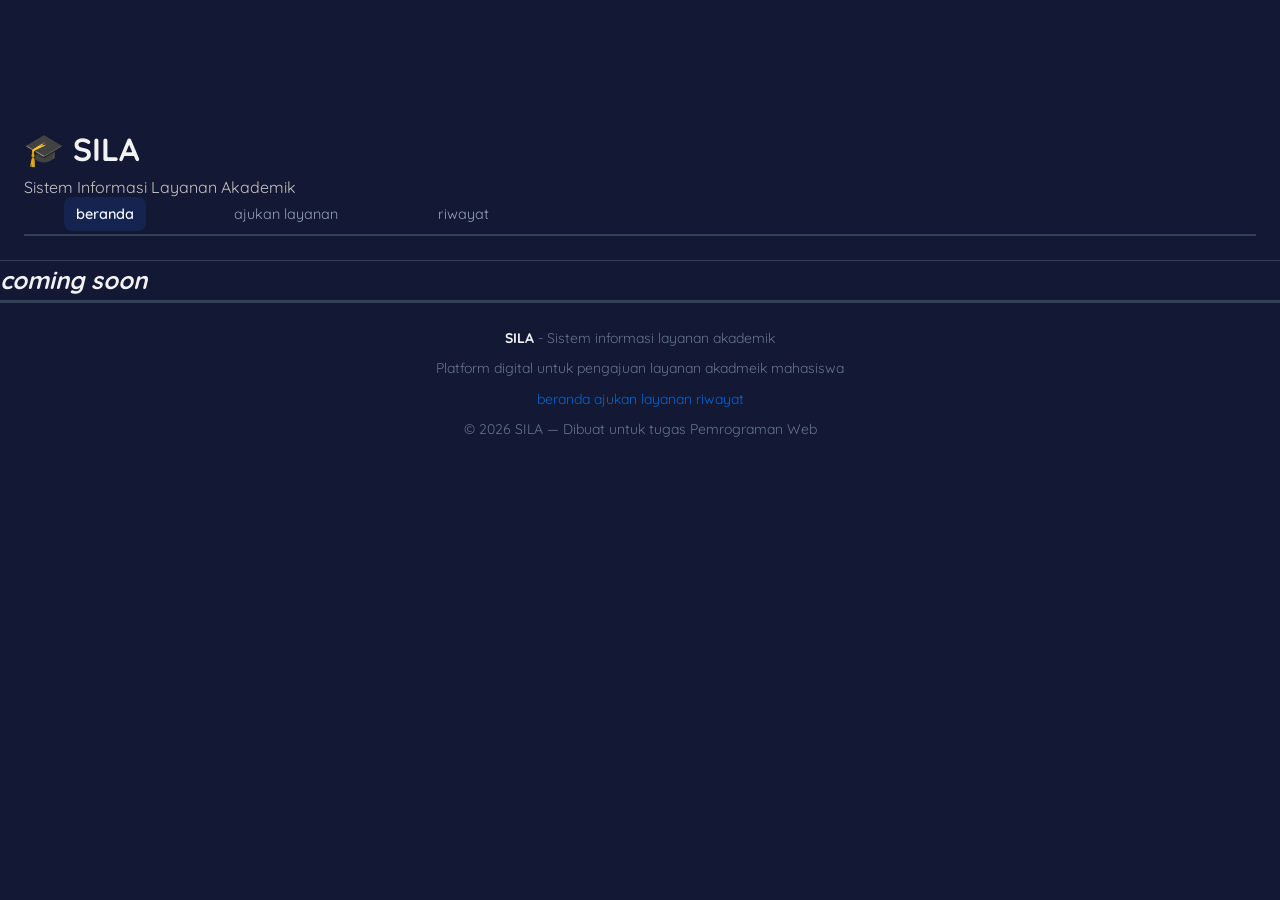
==== layanan.html @ 8dd59583 "set up awal:menambahkan html dan css" ====
<!DOCTYPE html>
<html lang="en">
<head>
    <meta charset="UTF-8">
    <meta name="viewport" content="width=device-width, initial-scale=1.0">
    <title>SILA — Sistem Informasi Layanan Akademik</title> 
    <link rel="stylesheet" href="css/style.css">
    <link rel="preconnect" href="https://fonts.googleapis.com">
    <link rel="preconnect" href="https://fonts.gstatic.com" crossorigin>
    <link href="https://fonts.googleapis.com/css2?family=Quicksand:wght@300..700&display=swap" rel="stylesheet">
</head>   
<body>
    <!-- header -->
      <header> 
        <h1>🎓 SILA</h1> 
        <p>Sistem Informasi Layanan Akademik</p> 
        <nav>
             <ul class="nav-menu">
                    <li><A href="index.html" class='active'>beranda</A></li>
                    <li><A href="layanan.html">ajukan layanan</A></li>
                    <li><A href="riwayat.html">riwayat</A></li>
                </ul>
        </nav> 
              <hr> <!-- Garis Mendatar --> 
    </header> 
                <!-- awal main -->
    <main>     
        <h2><em>coming soon</em></h2>
    </main>
    <hr>
    <!-- akhir main -->
     <footer>
        <p><b>SILA</b> - Sistem informasi layanan akademik</p>
        <p>Platform digital untuk pengajuan layanan akadmeik mahasiswa</p>
        <p>
             <A href="index.html">beranda</A>
            <A href="layanan.html">ajukan layanan</A>
            <A href="riwayat.html">riwayat</A>
        </p> 
        <p>&copy; 2026 SILA — Dibuat untuk tugas Pemrograman Web</p> 
     </footer>
</body>
</html>
---- css/style.css ----
/*pertemuan 1 */
/* reset dasar:menyaatan format default */
* {
   margin: 0;
   padding: 0;
   box-sizing: border-box;

}

body {
   background-color: #131834;
   color: rgb(196, 195, 195);
   padding-top: 100px;
}

/*mengatur judul dan sub judul*/
h1,
h2,
h3 {
   color: #f2f2f2;
}

/* LINK */
a {
   color: rgb(7, 100, 206);
   text-decoration: none;
}

/* KETIKA KURSOR DIARAHKAN KE LINK BERUBAH WARNA*/
a:hover {
   color: #93c5fd;
}

hr {
   border: none;
   border: 1px solid #334155;
}

/*p4 = css lanjutan */
/* atur font */
body {
   font-family: 'quicksand';
   line-height: 1.6;
}

/* ukuran dan ketebalan font tiap level heading  */
h1 {
   font-size: 2rem;
   font-weight: 700;
}

h2 {
   font-size: 1.5rem;
   font-weight: 700;
}

h3 {
   font-size: 1.1rem;
   font-weight: 700;
}

/*margin dan padding */
header {
   padding: 24px;
   border-bottom: 1px solid #334155;

}

.subtitle {
   color: rgb(4, 247, 166);
   font-size: 0, 87rem;
   margin-bottom: 12px;

}

nav a {
   margin-right: 50px;

}

nav a.active {
   color: rgb(234, 238, 243);
   font-weight: 600;
}

/* main */
.hero {
   padding: 48px;
   text-align: center;
}

.hero h2 {
   margin-bottom: 1.2rem;
   font-size: 1.75rem;
}

.hero p {
   color: #94a3b8;
   margin-bottom: 16px;
}

/*section */
.section {
   padding: 32px 24px;
   border: 1px solid #334155;

}

/* desk singkat dibawah section */
.section-desc {
   color: #94a3b8;
   margin-bottom: 16px;
}

/*card*/
.card {
   background-color: #14253d;
   padding: 16px;
   margin-bottom: 16px;
   border-radius: 10px;
   border: 1px solid #334155;
   transition: border 0.5s, color 0.3s, transform 0.4s;
   /*menambah sifat efek lambat */

}

.card:hover {
   border: 5px solid green;
   transform: translatex(-14px);
}

.card p {
   color: #94a3b8;
   font-size: 0.9rem;
}

/* list
 padding left =memberi ruang untuk bullet/number */

ul,
ol {
   padding-left: 24px;
}

li {
   margin-bottom: 8px;
   color: #94a3b8;
}

/*buat warna jadi lebih terang*/
li strong,
b,
span {
   color: #f1f5f9;
}

footer {
   padding: 24px;
   border-top: 1px solid #334155;
   text-align: center;
   font-size: 0.875rem;
   color: #64748b;
}

footer p {
   margin-bottom: 8px;
}

/* m05 page layout */
.container {
   max-width: 1000px;
   margin: 0 auto;
   padding: 0 24px;
}

.navbar {
   background-color: #112949;
   border-bottom: 4px solid #334155;
   padding: 16px 0;
   position: fixed;
   /*nempel dilayar ats*/
   width: 100%;
   left: 0;
   top: 0;
   z-index: 1000;
   /*memastikan selalu ada diatas lapisan */
}

.navbar-inner {
   display: flex;
   justify-content: space-between;
   /*membuat jarak konten agak jauhan */
   align-items: center;
}

nav a {
   margin-left: 16px;
   color: #94a3b8;
   font-size: 0.9rem;
}

nav a :hover nav a .active {
   color: #f1f5f9;
}

.logo {

   font-size: 1.25rem;
   font-weight: 700;
   color: #f1f5f9;
}

/* hero section */
.hero {
   padding: 64px 0;
   text-align: center;
}

.hero h1 {
   font-size: 2.25rem;
   margin-bottom: 16px;
}

/* hero buton */
.hero-button {
   display: flex;
   justify-content: center;
   gap: 15px;
   /* jarak antar tombol*/
}

.btn {
   display: inline-block;
   padding: 12px 24px;
   border-radius: 8px;
   font-size: 0.9rem;
   font-weight: 600;

}

.btn-primary {
   background-color: #2563eb;
   color: #f1f5f9;
}

.btn-outline {
   border: 1px solid #334155;
   color: #e2e8f0;

}

/* section layanan */
.grid-cards {
   display: grid;
   /*aktifkan grid */
   grid-template-columns: 1fr 1fr;
   gap: 15px;
   margin-top: 16px;
}

.badge {
   font-size: 0.75rem;
   font-weight: 600;
   color: #60a5fa;
   background-color: #a3ace142;
   padding: 2px 8px;
   border-radius: 4px;
}

.card {
   padding: 20px;
}

.card p {
   margin-bottom: 8px;
   font-size: 0.9rem;
}

.grid-step {
   display: flex;
   gap: 20px;
   margin-top: 16px;
}

.step {
   flex: 1;
   /* buat lebar sama rata */
   text-align: center;
   background-color: #242842;
   border: 1px solid #334155;
   border-radius: 12px;
   padding: 24px 16px;
}

.number {
   width: 40px;
   height: 40px;
   background-color: #2563eb;
   color: #fff;
   border-radius: 50%;
   display: flex;
   align-items: center;
   justify-content: center;
   margin: 0 auto 12px;
}

.step p {
   color: #94a3b8;
   font-size: 0.80rem;
}

.statistik-grid {
   display: flex;
   gap: 16px;

}

.statistik {
   flex: 1;
   text-align: center;
   justify-content: center;
   background-color: #242842;
   border: 1px solid #334155;
   border-radius: 5px;
}

.statistik-number {
   font-size: 2rem;
   font-weight: 700;
   color: #60a5fa;
}

.statistik-label {
   color: #94a3b8;
   font-size: 0.85rem;
   margin-top: 4px;
}

/*menu horizontal */
.nav-menu {
   list-style: none;
   /*menghilangkan bullets */
   display: flex;
   /*buat jdi sejajar */
   gap: 10px;
}

.nav-menu li a {
   font-size: 0, 9rem;
   padding: 8px 12px;
   border-radius: 8px;
   color: #94a3b8;
}

.nav-menu li a.active {
   color: #f1f5f9;
   font-weight: 600;
   background-color: rgba(37, 99, 235, 0.15);
}

/*menu hover ( diarahkan kursor)*/
.nav-menu li a:hover {
   color: #f1f5f9;
   background-color: rgba(225, 225, 225, 0.5);
}

/*nav footer*/
.footer-nav {
   list-style: none;
}

/*hamburger */
/*chechbox sembunyi */
.nav-Toggle {
   display: none;
}

.navToggleMenu {
   display: none;
   flex-direction: column;
   gap: 5px;
   cursor: pointer;
   padding: 4px;
}

.navToggleMenu span {
   display: block;
   width: 24px;
   height: 3px;
   background-color: #f1f5f9;
   border-radius: 2px;
}

/* media query: tampilan mobile */
/*max-widht <= 768px (tablet dan mobile)
pada layar kecil:
-ikon togel muncul
-menu brubah jadi vertikal */

@media (max-width: 768px) {
   .navbar-inner {
      flex-wrap: wrap;
      /*Izinkan elemen turun baris / bungkuss jika tidak muat*/
   }

   .navToggleMenu {
      display: flex;
      /* Memunculkan toggle menu di layar HP */
   }

   /*sembunyikan menu */

   nav {
      width: 100%;
      order: 3;
   }

   .nav-menu {
      display: none;
      flex-direction: column;
      /* Menu jadi vertikal */
      width: 100%;
      padding: 8px 0;
      border-top: 1px solid #334155;
      margin-top: 12px;
   }


   .nav-menu li a {
      display: block;
      padding: 10px 0;
      border-radius: 0;
   }

   .nav-Toggle:checked~nav .nav-menu {
      display: flex;
   }


   /*M07*/
   /* section hero */
   .hero h1 {
      font-size: 1, 5rem;
   }

   .hero p {
      font-size: 0.9rem;
   }

   .hero-button {
      flex-direction: column;

   }

   /* card */
   .grid-cards {
      grid-template-columns: 1fr;
   }

   .grid-step {
      flex-direction: column;
   }

   .statistik-grid {
      flex-direction: column;
   }

   .footer-inner {
      grid-template-columns: 1fr;
      gap: 24px;
   }

}

@media (max-widht:480px) {
   .hero h1 {
      font-size: 1rem;
   }

   .footer-nav {
      display: none;
   }
}

/* animasi */

@keyframes gayamasuk {
   from {
      opacity: 0;
      transform: translateY(20px);
   }

   to {
      opacity: 1;
      transform: translateY(0);
   }
}

.hero {
   animation: gayamasuk 0.6s ease;
}
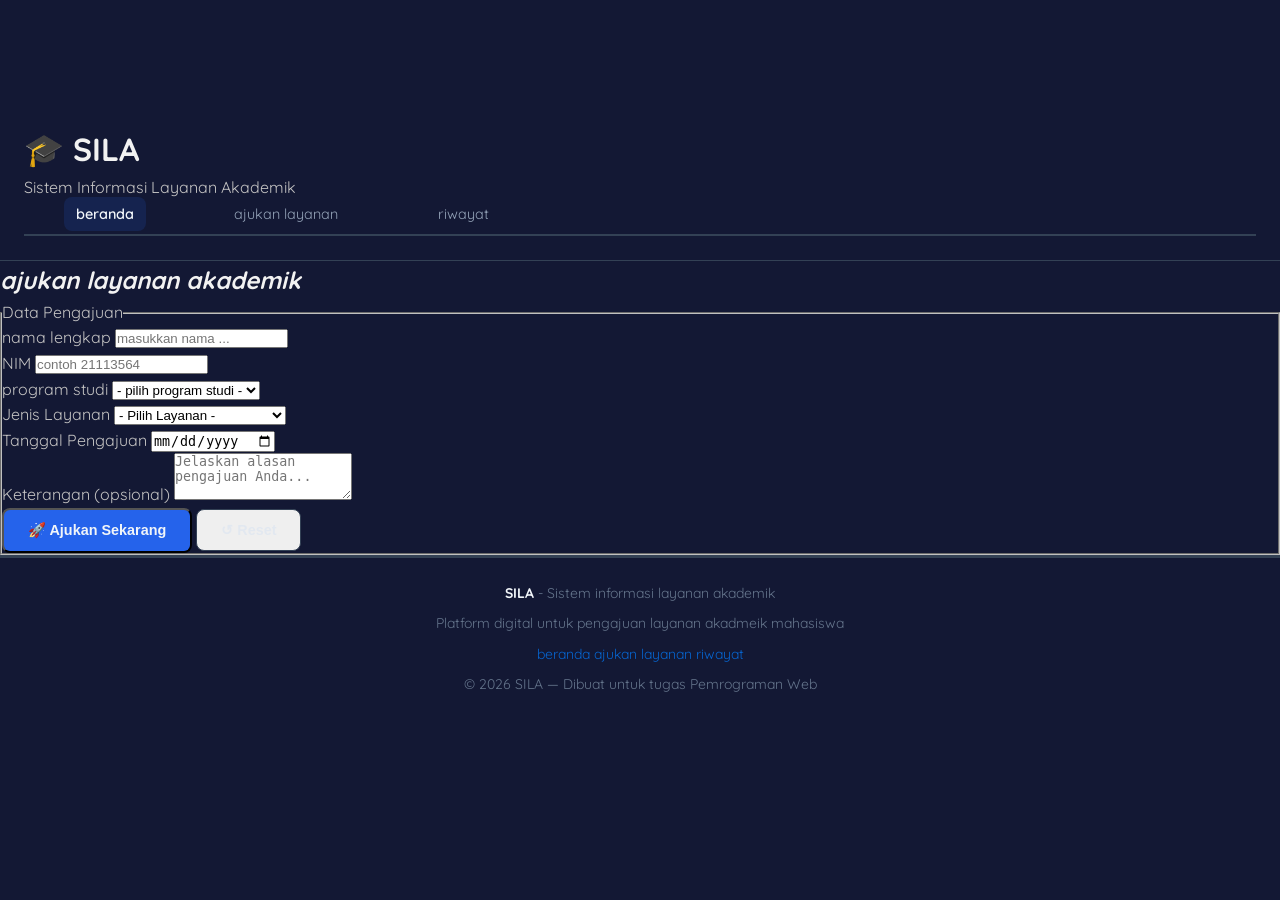
==== commit bfd2daf1: "keterangan" ====
--- a/layanan.html
+++ b/layanan.html
@@ -25,7 +25,64 @@
     </header> 
                 <!-- awal main -->
     <main>     
-        <h2><em>coming soon</em></h2>
+        <h2><em>ajukan layanan akademik</em></h2>
+        <form action="#" method="post" target="_self" class="form-card">
+             <fieldset> 
+                <legend>Data Pengajuan</legend>
+                 <!--nama  -->
+                 <div class="form-group">
+                    <label for="namalengkap">nama lengkap</label>
+                    <input type="text" id="namalegkap" name="namalengkap" placeholder="masukkan nama ...">
+                </div>
+                <!-- nim dan prodi -->
+                <div class="form-row">
+                 <!-- nim -->
+                 <div class="form-group">
+                    
+                     <label for="nim">NIM</label>
+                     <input type="text" id="nim" name="nim" placeholder="contoh 21113564" required>
+                 </div>
+                 <!-- prodi -->
+                  <div>
+                    <label for="prodi">program studi</label>
+                    <select id="prodi" name="prodi" required>
+                        <option value="">- pilih program studi -</option>
+                        <option value="sistem informasi">sistem informasi</option>
+                        <option value="tehnik informatika">tehnik informatika</option>
+                        <option value="manajemen">manajemen</option>
+                        <option value="akutansi ">akutansi</option>
+                    </select>
+                  </div>
+                  <!-- layanan dan tangal -->
+                   <div class="form-row">
+                    <!-- layanan -->
+                    <div class="form-group">
+                        <label for="layanan">Jenis Layanan</label> 
+                    <select id="layanan" name="layanan" required> 
+                        <option value="">- Pilih Layanan -</option> 
+                        <option value="SKA">SKA — Surat Aktif Kuliah</option> 
+                        <option value="CAK">CAK — Cuti Akademik</option> 
+                        <option value="TNM">TNM — Transkrip Nilai</option> 
+                        <option value="PDA">PDA — Perubahan Data</option> 
+                     </select>
+                        </div>
+                        <!-- tanggal -->
+                         <div class="form-group">
+                            <label for="tanggal">Tanggal Pengajuan</label> 
+                            <input type="date" id="tanggal" name="tanggal" required>
+                         </div>
+                         <!-- keterangan -->
+                        <div class="form-group"> 
+                            <label for="keterangan">Keterangan (opsional)</label> 
+                            <textarea id="keterangan" name="keterangan" rows="3" placeholder="Jelaskan alasan pengajuan Anda..."></textarea> 
+                        </div>
+                        <!-- tombol kiim dan reset -->
+                        <div class="form-actions"> 
+                            <input type="submit" name="submit" value="🚀 Ajukan Sekarang" class="btn btn-primary"></input> 
+                            <button type="reset" name="Reset" class="btn btn-outline">↺ Reset</button> 
+                        </div> 
+            </fieldset>
+        </form>
     </main>
     <hr>
     <!-- akhir main -->
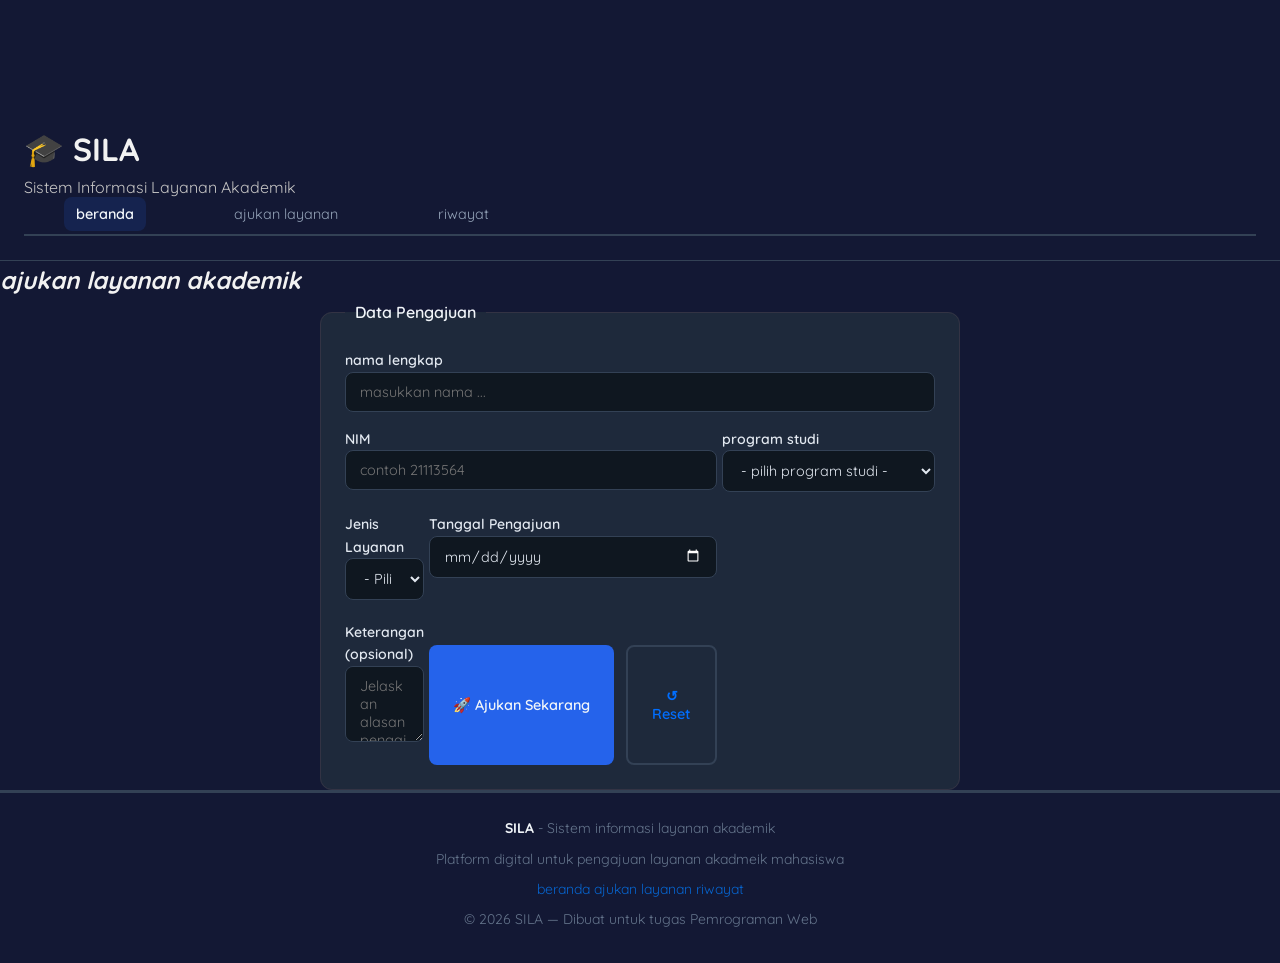
==== commit 4336ad19: "form css" ====
--- a/layanan.html
+++ b/layanan.html
@@ -43,7 +43,7 @@
                      <input type="text" id="nim" name="nim" placeholder="contoh 21113564" required>
                  </div>
                  <!-- prodi -->
-                  <div>
+                  <div class="form-group">
                     <label for="prodi">program studi</label>
                     <select id="prodi" name="prodi" required>
                         <option value="">- pilih program studi -</option>
--- a/css/style.css
+++ b/css/style.css
@@ -245,7 +245,7 @@
 
 .btn-outline {
    border: 1px solid #334155;
-   color: #e2e8f0;
+   color: #006eff;
 
 }
 
@@ -498,4 +498,93 @@
 
 .hero {
    animation: gayamasuk 0.6s ease;
-}+}
+
+
+
+/* M10 FORMS */
+.form-card{
+   max-width: 640px; /*lebar max */
+   margin: 0 auto;
+   /* ketengah */
+
+
+}
+
+fieldset{
+   border: 1px solid #334;
+   border-radius: 12px;
+   padding: 24px;
+   background-color: #1e293b;
+}
+
+legend{
+   font-weight: 600;
+   font-size: 1.1 rem;
+   color: #f1f5f9;
+   padding: 0 10px;
+}
+
+.form-group{
+   margin-bottom: 16px;
+   
+
+}
+.form-group label{
+   display: block;
+   font-size: 0.875rem;
+   font-weight: 600;
+   color: #e2e8f0;
+}
+
+/* input,select, textarea */
+.form-group input,
+.form-group select,
+.form-group textarea{
+   width: 100%;
+   padding: 10px 14px;
+   border: 1px solid #334155;
+   background-color: #0f1720;
+   color: #e2e8f0;
+   border-radius: 8px;
+   font-size: 0.9rem;
+   outline: none;
+   transition: border-color 0.3s;
+   font-family: inherit;
+}
+
+input[type="date"]{
+   color-scheme: dark;
+}
+
+.form-row{
+   display: grid;
+   grid-template-columns: 1fr 1fr;
+   gap: 5px;
+}
+
+.form-group input:focus,
+.form-group select:focus,
+.form-group textarea:focus{
+   border-color: #2f179b;
+}
+
+.form-group textarea{
+   resize:vertical ;
+}
+.form-actions{
+   display: flex;
+   gap: 12px;
+   margin-top: 24px;
+}
+
+.form-actions .btn{
+   cursor: pointer;
+   border: none;
+   font-family: inherit;
+}
+
+.form-actions .btn-outline{
+   border: 2px solid #334155;
+   background: none;
+}
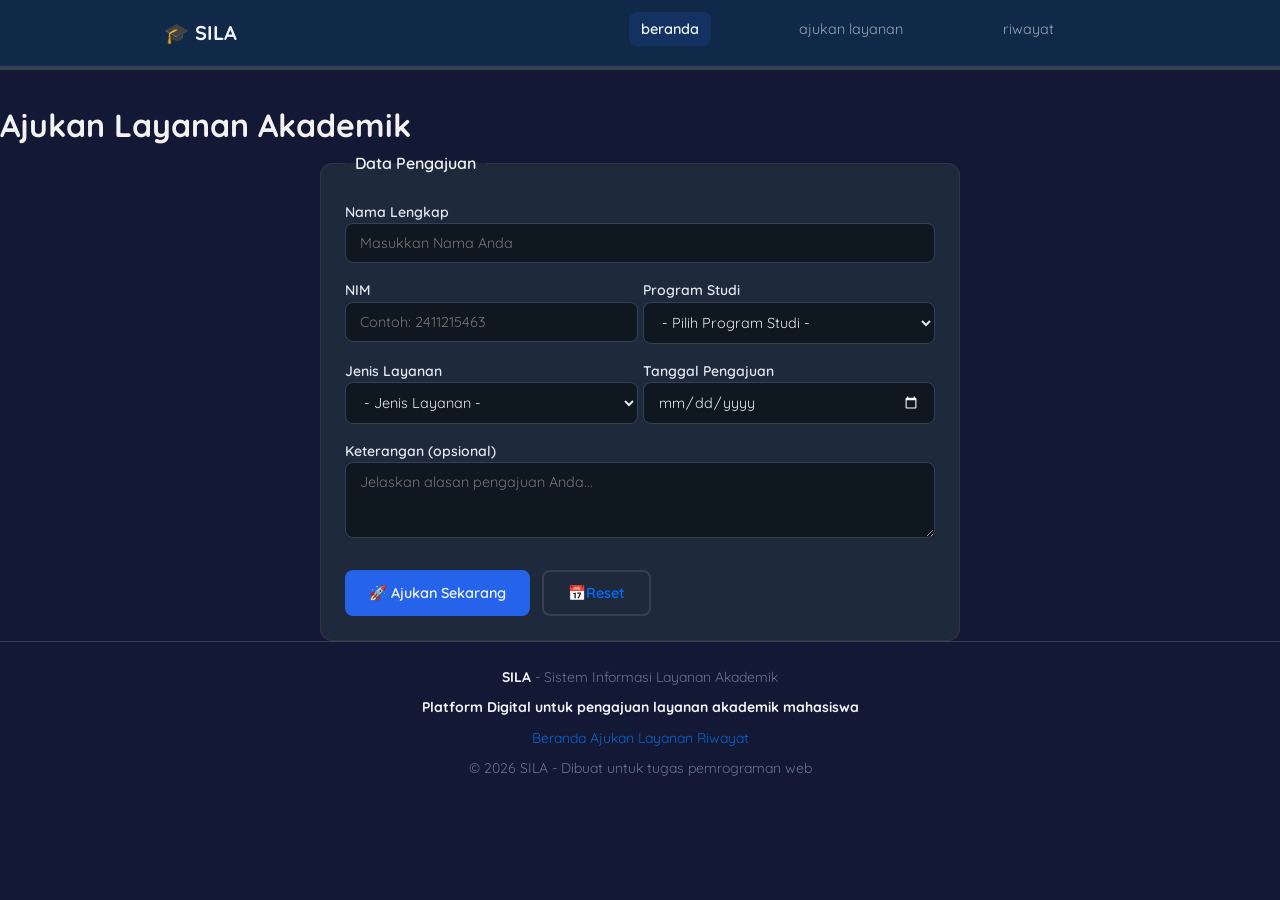
==== commit ce9ccbce: "js" ====
--- a/layanan.html
+++ b/layanan.html
@@ -1,100 +1,131 @@
 <!DOCTYPE html>
 <html lang="en">
+ 
 <head>
     <meta charset="UTF-8">
     <meta name="viewport" content="width=device-width, initial-scale=1.0">
-    <title>SILA — Sistem Informasi Layanan Akademik</title> 
+    <title>SILA - Sistem Informasi Layanan Akademik</title>
     <link rel="stylesheet" href="css/style.css">
     <link rel="preconnect" href="https://fonts.googleapis.com">
     <link rel="preconnect" href="https://fonts.gstatic.com" crossorigin>
     <link href="https://fonts.googleapis.com/css2?family=Quicksand:wght@300..700&display=swap" rel="stylesheet">
-</head>   
+</head>
+ 
 <body>
-    <!-- header -->
-      <header> 
-        <h1>🎓 SILA</h1> 
-        <p>Sistem Informasi Layanan Akademik</p> 
-        <nav>
-             <ul class="nav-menu">
+    <!-- Awal Header -->
+    <header class="navbar">
+        <div class="container navbar-inner">
+            <a href="index.html" class="logo">🎓 SILA </a>
+            <input type="checkbox" id="navToggle" class="nav-Toggle">
+            <label for="navToggle" class="navToggleMenu">
+                <span></span>
+                <span></span>
+                <span></span>
+            </label>
+            <nav>
+                <ul class="nav-menu">
                     <li><A href="index.html" class='active'>beranda</A></li>
                     <li><A href="layanan.html">ajukan layanan</A></li>
                     <li><A href="riwayat.html">riwayat</A></li>
                 </ul>
-        </nav> 
-              <hr> <!-- Garis Mendatar --> 
-    </header> 
-                <!-- awal main -->
-    <main>     
-        <h2><em>ajukan layanan akademik</em></h2>
-        <form action="#" method="post" target="_self" class="form-card">
-             <fieldset> 
+            </nav>
+
+        </div>
+    </header>
+    <!-- Akhir Header -->
+ 
+    <!-- Awal Main -->
+    <main>
+ 
+        <h1>Ajukan Layanan Akademik</h1>
+        <form action="#"  class="form-card" onsubmit="
+        validasiForm()">
+            <fieldset>
                 <legend>Data Pengajuan</legend>
-                 <!--nama  -->
-                 <div class="form-group">
-                    <label for="namalengkap">nama lengkap</label>
-                    <input type="text" id="namalegkap" name="namalengkap" placeholder="masukkan nama ...">
+ 
+ 
+                <!-- Nama -->
+                <div class="form-group">
+                    <label for="namalengkap">Nama Lengkap</label>
+                    <input type="text" id="namalengkap" name="namalengkap" placeholder="Masukkan Nama Anda" >
+ 
                 </div>
-                <!-- nim dan prodi -->
+ 
+                <!-- Nim dan Prodi -->
                 <div class="form-row">
-                 <!-- nim -->
-                 <div class="form-group">
-                    
-                     <label for="nim">NIM</label>
-                     <input type="text" id="nim" name="nim" placeholder="contoh 21113564" required>
-                 </div>
-                 <!-- prodi -->
-                  <div class="form-group">
-                    <label for="prodi">program studi</label>
-                    <select id="prodi" name="prodi" required>
-                        <option value="">- pilih program studi -</option>
-                        <option value="sistem informasi">sistem informasi</option>
-                        <option value="tehnik informatika">tehnik informatika</option>
-                        <option value="manajemen">manajemen</option>
-                        <option value="akutansi ">akutansi</option>
-                    </select>
-                  </div>
-                  <!-- layanan dan tangal -->
-                   <div class="form-row">
-                    <!-- layanan -->
+                    <!-- Nim -->
                     <div class="form-group">
-                        <label for="layanan">Jenis Layanan</label> 
-                    <select id="layanan" name="layanan" required> 
-                        <option value="">- Pilih Layanan -</option> 
-                        <option value="SKA">SKA — Surat Aktif Kuliah</option> 
-                        <option value="CAK">CAK — Cuti Akademik</option> 
-                        <option value="TNM">TNM — Transkrip Nilai</option> 
-                        <option value="PDA">PDA — Perubahan Data</option> 
-                     </select>
+                        <label for="Nim">NIM</label>
+                        <input type="text" id="nim" name="nim" placeholder="Contoh: 2411215463" >
+                    </div>
+ 
+                    <!-- prodi -->
+                    <div class="form-group">
+                        <label for="prodi">Program Studi</label>
+                        <select>
+                            <option value="">- Pilih Program Studi -</option>
+                            <option value="Sistem Informasi">Sistem Informasi</option>
+                            <option value="Teknik Informatika">Teknik Informatika</option>
+                            <option value="Teknologi Informasi">Teknologi Informasi</option>
+                            <option value="Manajemen">Manajemen</option>
+                            <option value="Akutansi">Akutansi</option>
+                        </select>
+                    </div>
+                </div>
+ 
+                <!-- layanan dan tanggal -->
+                <div class="form-row">
+ 
+                    <div class="form-group">
+                        <label for="layanan">Jenis Layanan</label>
+                        <select id="layanan" name="layanan" >
+                            <option value="">- Jenis Layanan -</option>
+                            <option value="SKA">Surat Aktif Sekolah</option>
+                            <option value="CAK">Cuti Akademik</option>
+                            <option value="TNM">Transkip Akademik</option>
+                            <option value="PDA">Perubahan Data</option>
+                        </select>
+                    </div>
+ 
+                        <div class="form-group">
+                            <label for="tanggal">Tanggal Pengajuan</label>
+                            <input type="date" id="tanggal" name="tanggal" >
                         </div>
-                        <!-- tanggal -->
-                         <div class="form-group">
-                            <label for="tanggal">Tanggal Pengajuan</label> 
-                            <input type="date" id="tanggal" name="tanggal" required>
-                         </div>
-                         <!-- keterangan -->
-                        <div class="form-group"> 
-                            <label for="keterangan">Keterangan (opsional)</label> 
-                            <textarea id="keterangan" name="keterangan" rows="3" placeholder="Jelaskan alasan pengajuan Anda..."></textarea> 
-                        </div>
-                        <!-- tombol kiim dan reset -->
-                        <div class="form-actions"> 
-                            <input type="submit" name="submit" value="🚀 Ajukan Sekarang" class="btn btn-primary"></input> 
-                            <button type="reset" name="Reset" class="btn btn-outline">↺ Reset</button> 
-                        </div> 
+ 
+                    </div>
+ 
+                    <div class="form-group">
+                        <label for="keterangan">Keterangan (opsional)</label>
+                        <textarea id="keterangan" name="keterangan" rows="3"
+                            placeholder="Jelaskan alasan pengajuan Anda..."></textarea>
+                    </div>
+ 
+                    <div class="form-actions">
+                        <button type="submit" class="btn btn-primary">🚀 Ajukan Sekarang</button>
+                        <button type="reset" class="btn btn-outline"> 📅Reset</button>
+                    </div>
             </fieldset>
         </form>
+ 
+ 
     </main>
-    <hr>
-    <!-- akhir main -->
-     <footer>
-        <p><b>SILA</b> - Sistem informasi layanan akademik</p>
-        <p>Platform digital untuk pengajuan layanan akadmeik mahasiswa</p>
+    <!-- akhir Main -->
+ 
+    <!-- awal footer -->
+    <footer>
+        <p><b>SILA</b> - Sistem Informasi Layanan Akademik</p>
+        <p><b>Platform Digital untuk pengajuan layanan akademik mahasiswa</b></p>
         <p>
-             <A href="index.html">beranda</A>
-            <A href="layanan.html">ajukan layanan</A>
-            <A href="riwayat.html">riwayat</A>
-        </p> 
-        <p>&copy; 2026 SILA — Dibuat untuk tugas Pemrograman Web</p> 
-     </footer>
+            <a href="index.html">Beranda</a>
+            <a href="layanan.html">Ajukan Layanan</a>
+            <a href="riwayat.html">Riwayat</a>
+        </p>
+        <p>&copy; 2026 SILA - Dibuat untuk tugas pemrograman web</em></p>
+    </footer>
+    <!--akhir footer -->
+    <script src="js/new.js"></script>
+ 
+ 
 </body>
+ 
 </html>
--- a/css/style.css
+++ b/css/style.css
@@ -208,6 +208,7 @@
    font-size: 1.25rem;
    font-weight: 700;
    color: #f1f5f9;
+   text-align: left;
 }
 
 /* hero section */
@@ -588,3 +589,50 @@
    border: 2px solid #334155;
    background: none;
 }
+
+
+/* M11-tables */
+
+.data-table{
+   width: 100%;
+   border-collapse: collapse;
+   margin-top: 16px;
+   min-width: 600px;
+}
+
+.data-table caption{
+   text-align: left;
+   font-size: 0,85rem;
+   color: #64748b;
+   margin-bottom: 12px;
+
+}
+
+.data-table th, .data-table td{
+   border-bottom: 1px solid #334155;
+   padding: 12px 16px;
+   text-align: left;
+}
+
+.data-table th{
+   background-color: #05467c;
+   color: #f1f5f9;
+   font-size: 0.85rem;
+   font-weight: 700;
+   letter-spacing: 0.5px;
+   text-transform: uppercase;
+}
+
+.data-table td{
+   color: #94a3b8;
+   font-size: 0.9rem;
+}
+
+.data-table tbody tr:nth-child(even) {
+   background-color: #2d3d6657;
+}
+
+.data-table tbody tr:hover{
+   background-color: #405b71;
+}
+
